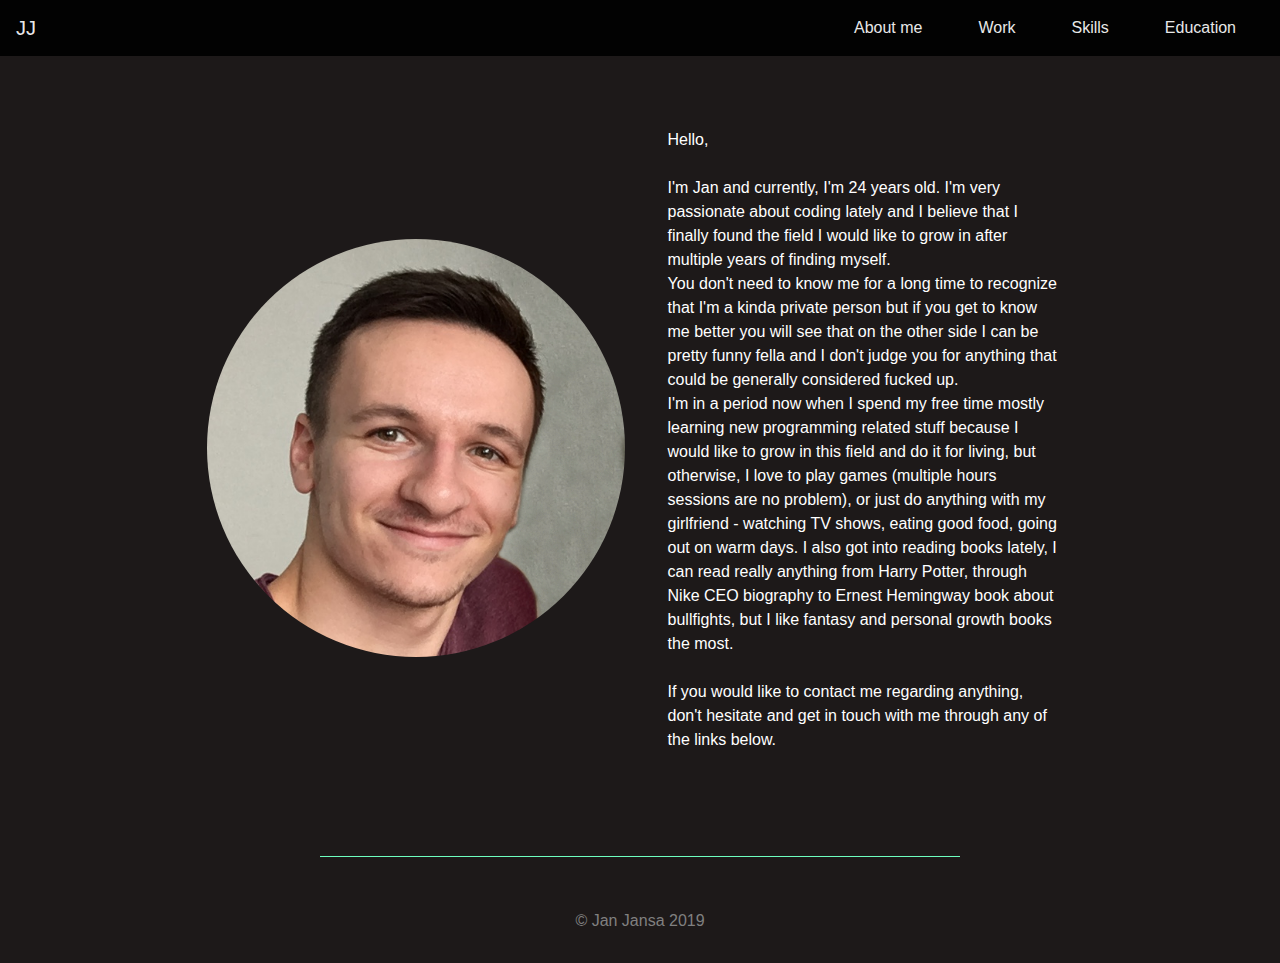
==== about.html @ 9092f023 "New CV design and layout" ====
<!DOCTYPE html>
<html lang="en" dir="ltr">
  <head>
    <meta charset="utf-8">
    <meta name="viewport" content="width=device-width, initial-scale=1, shrink-to-fit=no">
    <link rel="stylesheet" href="https://use.fontawesome.com/releases/v5.8.1/css/all.css" integrity="sha384-50oBUHEmvpQ+1lW4y57PTFmhCaXp0ML5d60M1M7uH2+nqUivzIebhndOJK28anvf" crossorigin="anonymous">
    <link rel="stylesheet" href="https://stackpath.bootstrapcdn.com/bootstrap/4.3.1/css/bootstrap.min.css" integrity="sha384-ggOyR0iXCbMQv3Xipma34MD+dH/1fQ784/j6cY/iJTQUOhcWr7x9JvoRxT2MZw1T" crossorigin="anonymous">
    <link href="https://fonts.googleapis.com/css?family=Ubuntu" rel="stylesheet">
    <link rel="stylesheet" href="styles.css">
    <title>About me</title>
  </head>
  <body>

    <nav class="navbar navbar-expand-lg navbar-dark sticky-top">
      <a class="navbar-brand" href="">JJ</a>
      <button class="navbar-toggler" type="button" data-toggle="collapse" data-target="#navbarTogglerDemo02">
        <span class="navbar-toggler-icon"></span>
      </button>
      <div class="collapse navbar-collapse" id="navbarTogglerDemo02">
        <ul class="navbar-nav ml-auto">
          <li class="nav-item">
            <a class="nav-link" href="about.html">About me</a>
          </li>
          <li class="nav-item">
            <a class="nav-link" href="work.html">Work</a>
          </li>
          <li class="nav-item">
            <a class="nav-link" href="skills.html">Skills</a>
          </li>
          <li class="nav-item">
            <a class="nav-link" href="education.html">Education</a>
          </li>
        </ul>
      </div>
    </nav>

    <section id="about">
      <div class="container">
        <div class="row align-items-center">
          <img class="col-lg-6 about-img" src="images/us.png" alt="Me and my girlfriend picture" />
          <div class="col-lg-6">
            <p>
              Hello,
              <br /><br />
              I'm Jan and currently, I'm 24 years old. I'm very passionate about coding lately and I believe that I finally found the field I would like to
              grow in after multiple years of finding myself. <br />
              You don't need to know me for a long time to recognize that I'm a kinda private person but if you
              get to know me better you will see that on the other side I can be pretty funny fella and I don't judge you for anything that could be generally
              considered fucked up. <br />
              I'm in a period now when I spend my free time mostly learning new programming related stuff because I would like to grow in this field and do it for living, but otherwise, I love to play games (multiple hours sessions are no problem), or just do anything with my girlfriend -
              watching TV shows, eating good food, going out on warm days. I also got into reading books lately, I can read really anything from
              Harry Potter, through Nike CEO biography to Ernest Hemingway book about bullfights, but I like fantasy and personal growth books the most.
              <br /><br />
              If you would like to contact me regarding anything, don't hesitate and get in touch with me through any of the links below.
            </p>

          </div>
        </div>
      </div>
    </section>

    <hr>
    <footer id="footer">
      <div class="container-fluid">
        <a href="mailto:jan.jansa95@gmail.com"><i class="social-icon fas fa-envelope"></i></a>
        <a href="https://www.linkedin.com/in/janjansa/" target="_blank"><i class="social-icon fab fa-linkedin"></i></a>
        <a href="https://www.facebook.com/janko.jansa" target="_blank"><i class="social-icon fab fa-facebook-square"></i></a>
      </div>
      <p class="copyright">© Jan Jansa 2019</p>
    </footer>

    <script src="https://code.jquery.com/jquery-3.3.1.slim.min.js" integrity="sha384-q8i/X+965DzO0rT7abK41JStQIAqVgRVzpbzo5smXKp4YfRvH+8abtTE1Pi6jizo" crossorigin="anonymous"></script>
    <script src="https://cdnjs.cloudflare.com/ajax/libs/popper.js/1.14.7/umd/popper.min.js" integrity="sha384-UO2eT0CpHqdSJQ6hJty5KVphtPhzWj9WO1clHTMGa3JDZwrnQq4sF86dIHNDz0W1" crossorigin="anonymous"></script>
    <script src="https://stackpath.bootstrapcdn.com/bootstrap/4.3.1/js/bootstrap.min.js" integrity="sha384-JjSmVgyd0p3pXB1rRibZUAYoIIy6OrQ6VrjIEaFf/nJGzIxFDsf4x0xIM+B07jRM" crossorigin="anonymous"></script>
  </body>
</html>
---- styles.css ----
a {
  color: #6effbf;
}

a:hover {
  text-decoration: none;
  color: #6effbf;
}

html, body {
  /* position: relative; */
  background-color: #1d1919;
  color: #fff;
}
h2 {
  color: #6effbf;
}

h3 {
  font-weight: lighter;
  color: #6effbf;
}

hr {
  border-color: #6effbf;
  width: 50%;
}

section {
  padding: 4% 15%;
}

/* NAVBAR */

nav {
  background-color: #000;
  opacity: 0.9;
}

.nav-link {
  color: #fff !important;
}

.nav-link:hover {
  color: #6effbf !important;
}

.nav-item {
  padding: 0 20px;
}

/* ABOUT */

#about p {
  padding: 5% 3%;
  position: relative;
}

.about-img {
  border-radius: 100%;
}

/* WORK */

#work .container {
  border-left: solid 1px #fff;
}

.year {
  color: #6effbf;
  font-weight: lighter;
  margin-left: 15px;
  position: relative;
  width: 100px;
  left: -80px;
  top: 47px;
}

/* SKILLS */

.skill-icon {
  padding: 10px 10px;
}

.skill-img {
  padding: 10px 10px;
  width: 70px;
}

.skill-box {
  padding: 7% 0;
}

.progress {
  width: 55px;
  height:5px;
  margin-left: 7px;
  background-color: #738598;
}

.progress-bar {
  background-color: #6effbf;
}

.skill-progress {
  display: inline-block;
}

.custom-progress {
  margin-left: 10px;
}

.skill-line {
  margin-left: 0;
  width: 100%;
}

/* EDUCATION */

.cert-button {
  display: inline-block;
  border: 1px solid #6effbf;
  border-radius: 5px;
  font-weight: bold;
  padding: 7px 15px;
  margin-right: 10px;
  margin-top: 8px;
}

.cert-button:hover {
  background-color: #6effbf;
  color: #1d1919;
  font-weight: bold;
  transition-duration: 0.4s;
}

.edu-item {
  margin: 30px 0;
}

.edu-section {
  margin: 60px 0;
}

/* FOOTER */

footer {
  background-color: #1d1919;
  bottom: 0;
  height: 90px;
  position: relative;
  text-align: center;
  font-size: 1.5rem;
  width: 100%;
}

.copyright {
  font-size: 1rem;
  color: grey;
}

.social-icon {
  padding: 30px 15px;
  color: #ffffff;
}

.social-icon:hover {
  color: #6effbf;
  transition-duration: 0.2s;
}

/* MEDIA */

@media (max-width: 500px) {
  .cert-button {
    display: block;
    text-align: center;
  }
}

@media (max-width: 730px) {
  .skill-showroom {
    text-align: center;
  }
}
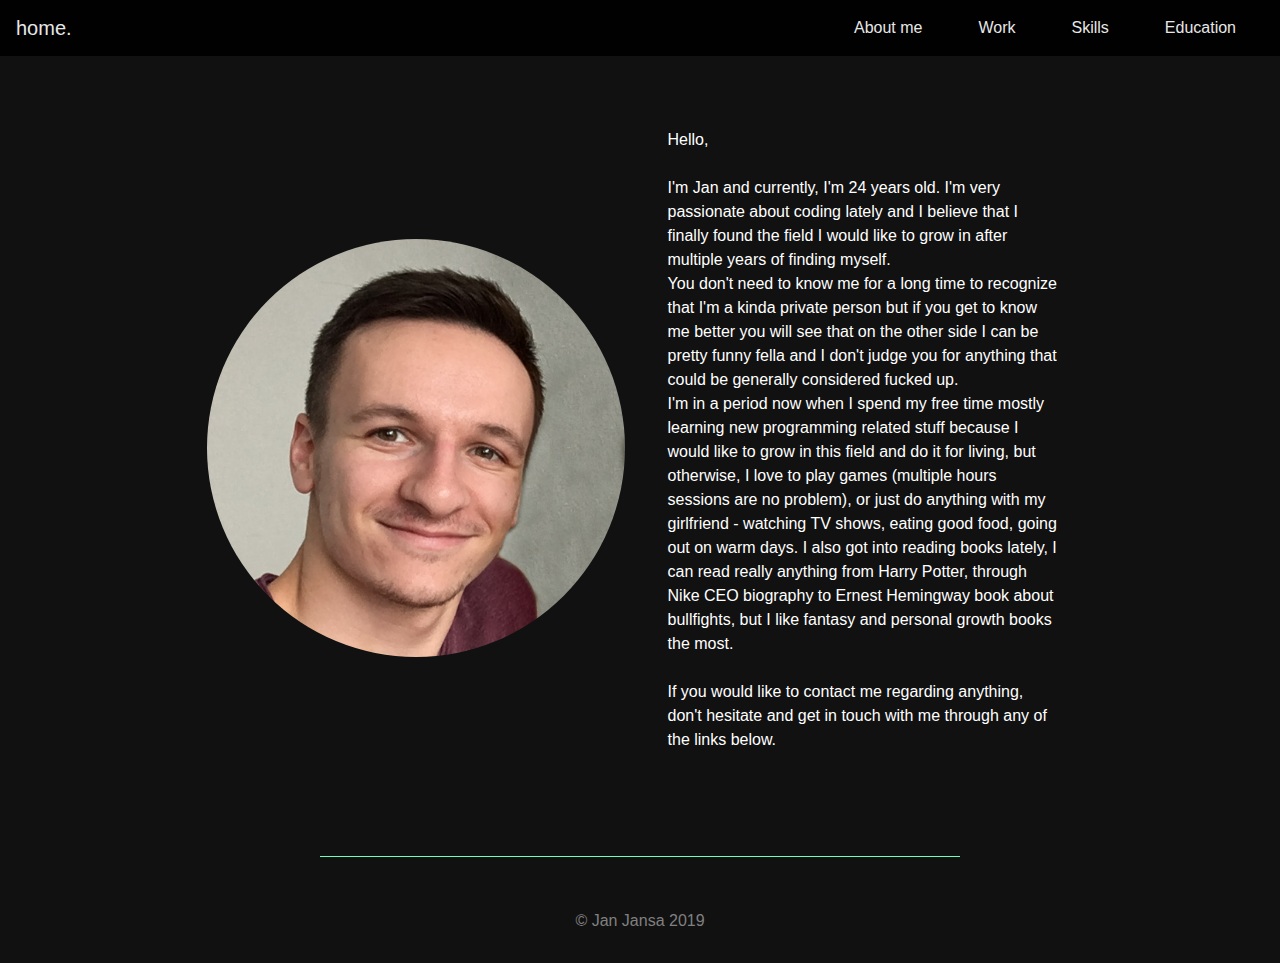
==== commit e6b3f9f9: "Add files via upload" ====
--- a/about.html
+++ b/about.html
@@ -3,6 +3,7 @@
   <head>
     <meta charset="utf-8">
     <meta name="viewport" content="width=device-width, initial-scale=1, shrink-to-fit=no">
+    <link rel="shortcut icon" type="image/png" href="images/favicon.png"/>
     <link rel="stylesheet" href="https://use.fontawesome.com/releases/v5.8.1/css/all.css" integrity="sha384-50oBUHEmvpQ+1lW4y57PTFmhCaXp0ML5d60M1M7uH2+nqUivzIebhndOJK28anvf" crossorigin="anonymous">
     <link rel="stylesheet" href="https://stackpath.bootstrapcdn.com/bootstrap/4.3.1/css/bootstrap.min.css" integrity="sha384-ggOyR0iXCbMQv3Xipma34MD+dH/1fQ784/j6cY/iJTQUOhcWr7x9JvoRxT2MZw1T" crossorigin="anonymous">
     <link href="https://fonts.googleapis.com/css?family=Ubuntu" rel="stylesheet">
@@ -12,7 +13,7 @@
   <body>
 
     <nav class="navbar navbar-expand-lg navbar-dark sticky-top">
-      <a class="navbar-brand" href="">JJ</a>
+      <a class="navbar-brand" href="index.html">home.</a>
       <button class="navbar-toggler" type="button" data-toggle="collapse" data-target="#navbarTogglerDemo02">
         <span class="navbar-toggler-icon"></span>
       </button>
--- a/styles.css
+++ b/styles.css
@@ -8,8 +8,7 @@
 }
 
 html, body {
-  /* position: relative; */
-  background-color: #1d1919;
+  background-color: #111111;
   color: #fff;
 }
 h2 {
@@ -47,6 +46,36 @@
 
 .nav-item {
   padding: 0 20px;
+}
+
+/* INDEX */
+
+#index-section {
+  padding: 0;
+}
+
+#index-section .container {
+  margin-top: 0;
+  text-align: center;
+}
+
+#index-section h2 {
+  font-weight: lighter;
+}
+
+#index-section a {
+  color: #6effbf;
+  opacity: 0.1;
+}
+
+#index-section a:hover {
+  opacity: 1;
+  transition-duration: 2s;
+}
+
+#index-section img {
+  width: 45%;
+  padding-bottom: 50px;
 }
 
 /* ABOUT */
@@ -129,7 +158,7 @@
 
 .cert-button:hover {
   background-color: #6effbf;
-  color: #1d1919;
+  color: #111111;
   font-weight: bold;
   transition-duration: 0.4s;
 }
@@ -145,7 +174,7 @@
 /* FOOTER */
 
 footer {
-  background-color: #1d1919;
+  background-color: #111111;
   bottom: 0;
   height: 90px;
   position: relative;
@@ -183,3 +212,15 @@
     text-align: center;
   }
 }
+
+@media (max-width: 990px) {
+  #index-section {
+    padding-top: 15%;
+  }
+}
+
+@media (max-width: 550px) {
+  #index-section h2 {
+    font-size: 1.4rem;
+  }
+}
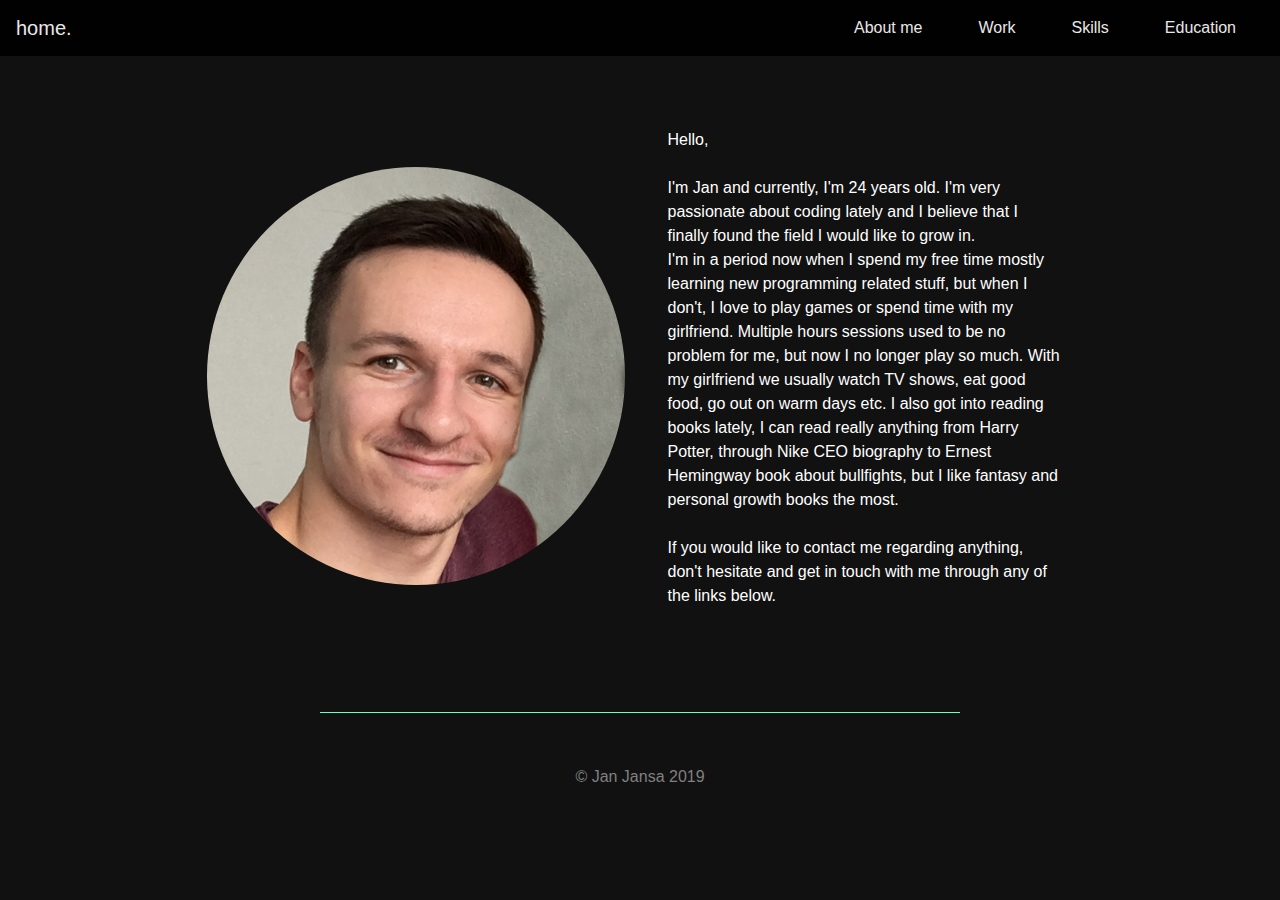
==== commit 986aa5fa: "about update" ====
--- a/about.html
+++ b/about.html
@@ -20,7 +20,7 @@
       <div class="collapse navbar-collapse" id="navbarTogglerDemo02">
         <ul class="navbar-nav ml-auto">
           <li class="nav-item">
-            <a class="nav-link" href="about.html">About me</a>
+            <a class="active-nav nav-link" href="about.html">About me</a>
           </li>
           <li class="nav-item">
             <a class="nav-link" href="work.html">Work</a>
@@ -38,18 +38,16 @@
     <section id="about">
       <div class="container">
         <div class="row align-items-center">
-          <img class="col-lg-6 about-img" src="images/us.png" alt="Me and my girlfriend picture" />
+          <img class="col-lg-6 about-img" src="images/us.png" alt="Picture of me" />
           <div class="col-lg-6">
             <p>
               Hello,
               <br /><br />
               I'm Jan and currently, I'm 24 years old. I'm very passionate about coding lately and I believe that I finally found the field I would like to
-              grow in after multiple years of finding myself. <br />
-              You don't need to know me for a long time to recognize that I'm a kinda private person but if you
-              get to know me better you will see that on the other side I can be pretty funny fella and I don't judge you for anything that could be generally
-              considered fucked up. <br />
-              I'm in a period now when I spend my free time mostly learning new programming related stuff because I would like to grow in this field and do it for living, but otherwise, I love to play games (multiple hours sessions are no problem), or just do anything with my girlfriend -
-              watching TV shows, eating good food, going out on warm days. I also got into reading books lately, I can read really anything from
+              grow in. <br />
+              I'm in a period now when I spend my free time mostly learning new programming related stuff, but when I don't, I love to play games or spend time with my girlfriend. Multiple hours 
+              sessions used to be no problem for me, but now I no longer play so much. With my girlfriend we usually
+              watch TV shows, eat good food, go out on warm days etc. I also got into reading books lately, I can read really anything from
               Harry Potter, through Nike CEO biography to Ernest Hemingway book about bullfights, but I like fantasy and personal growth books the most.
               <br /><br />
               If you would like to contact me regarding anything, don't hesitate and get in touch with me through any of the links below.
--- a/styles.css
+++ b/styles.css
@@ -168,7 +168,7 @@
 }
 
 .edu-section {
-  margin: 60px 0;
+  margin-bottom: 60px;
 }
 
 /* FOOTER */
